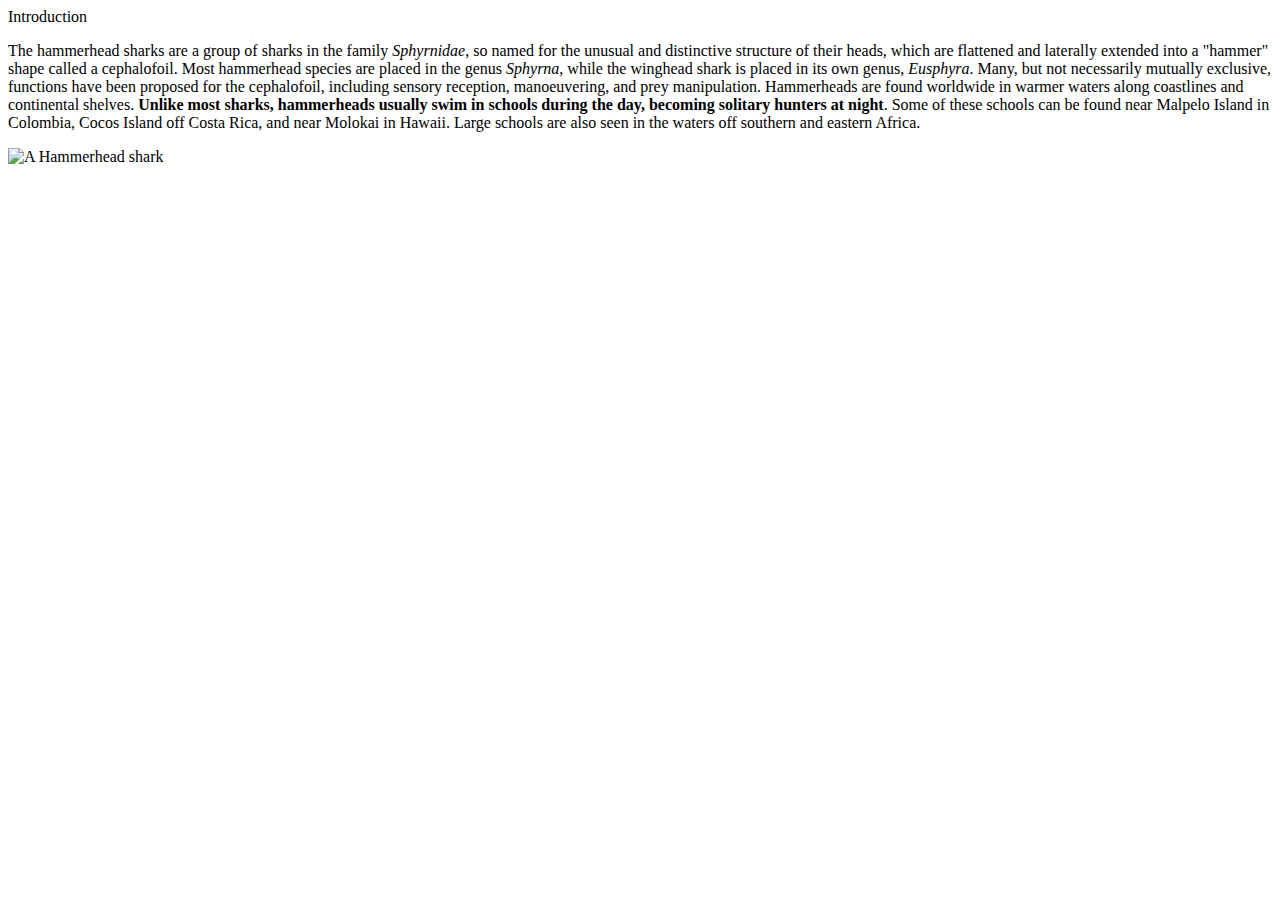
==== index.html @ de196f36 "Update index.html" ====
<!DOCTYPE html>
<html lang="en">
<head>
<meta charset="utf-8">
<title>Hammerhead Sharks</title>
<link rel="canonical" href="//en.wikipedia.org/wiki/Hammerhead_shark">
</head>
<body>
<header>Introduction</header>
<p>The hammerhead sharks are a group of sharks in the family <i class="taxonomy family">Sphyrnidae</i>, so named for the unusual and distinctive structure of their heads, which are flattened and laterally extended into a "hammer" shape called a cephalofoil. Most hammerhead species are placed in the genus <i class="taxonomy genus">Sphyrna</i>, while the winghead shark is placed in its own genus, <i class="taxonomy genus">Eusphyra</i>. Many, but not necessarily mutually exclusive, functions have been proposed for the cephalofoil, including sensory reception, manoeuvering, and prey manipulation. Hammerheads are found worldwide in warmer waters along coastlines and continental shelves. <strong>Unlike most sharks, hammerheads usually swim in schools during the day, becoming solitary hunters at night</strong>. Some of these schools can be found near <span class="location specific">Malpelo Island</span> in <span class="location country">Colombia</span>, <span class="location specific">Cocos Island</span> off <span class="location country">Costa Rica, and near <span class="location specific">Molokai</span> in <span class="location country">Hawaii</span>. Large schools are also seen in the waters off southern and eastern <span class="location continent">Africa</span>.</p>
<img src="images/Hammerhead_shark-400.jpg"
	srcset="images/Hammerhead_shark-800.jpg 800w,
		images/Hammerhead_shark-400.jpg 400w" alt="A Hammerhead shark">
</body>
</html>
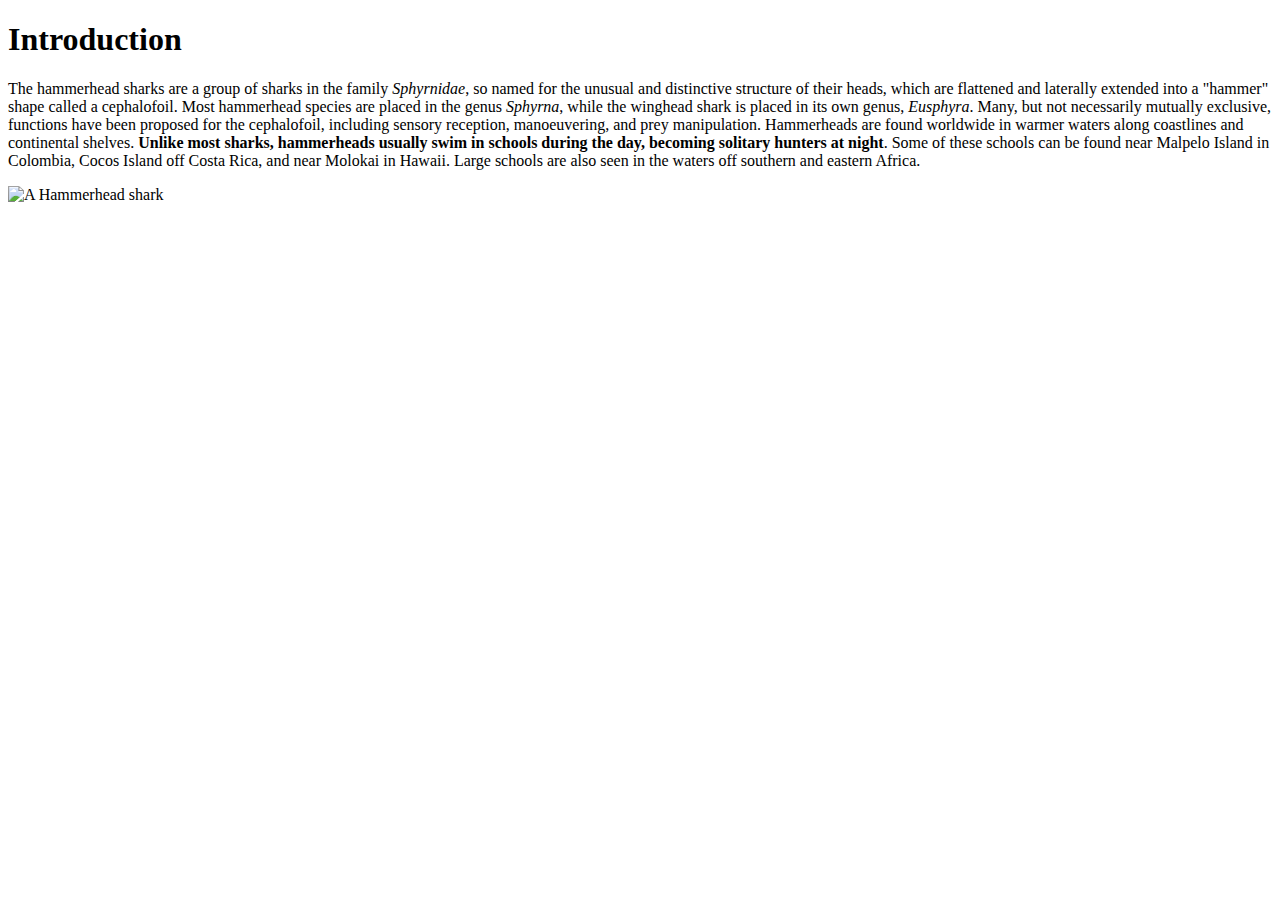
==== commit 205a6787: "Update index.html" ====
--- a/index.html
+++ b/index.html
@@ -6,7 +6,7 @@
 <link rel="canonical" href="//en.wikipedia.org/wiki/Hammerhead_shark">
 </head>
 <body>
-<header>Introduction</header>
+<h1>Introduction</h1>
 <p>The hammerhead sharks are a group of sharks in the family <i class="taxonomy family">Sphyrnidae</i>, so named for the unusual and distinctive structure of their heads, which are flattened and laterally extended into a "hammer" shape called a cephalofoil. Most hammerhead species are placed in the genus <i class="taxonomy genus">Sphyrna</i>, while the winghead shark is placed in its own genus, <i class="taxonomy genus">Eusphyra</i>. Many, but not necessarily mutually exclusive, functions have been proposed for the cephalofoil, including sensory reception, manoeuvering, and prey manipulation. Hammerheads are found worldwide in warmer waters along coastlines and continental shelves. <strong>Unlike most sharks, hammerheads usually swim in schools during the day, becoming solitary hunters at night</strong>. Some of these schools can be found near <span class="location specific">Malpelo Island</span> in <span class="location country">Colombia</span>, <span class="location specific">Cocos Island</span> off <span class="location country">Costa Rica, and near <span class="location specific">Molokai</span> in <span class="location country">Hawaii</span>. Large schools are also seen in the waters off southern and eastern <span class="location continent">Africa</span>.</p>
 <img src="images/Hammerhead_shark-400.jpg"
 	srcset="images/Hammerhead_shark-800.jpg 800w,
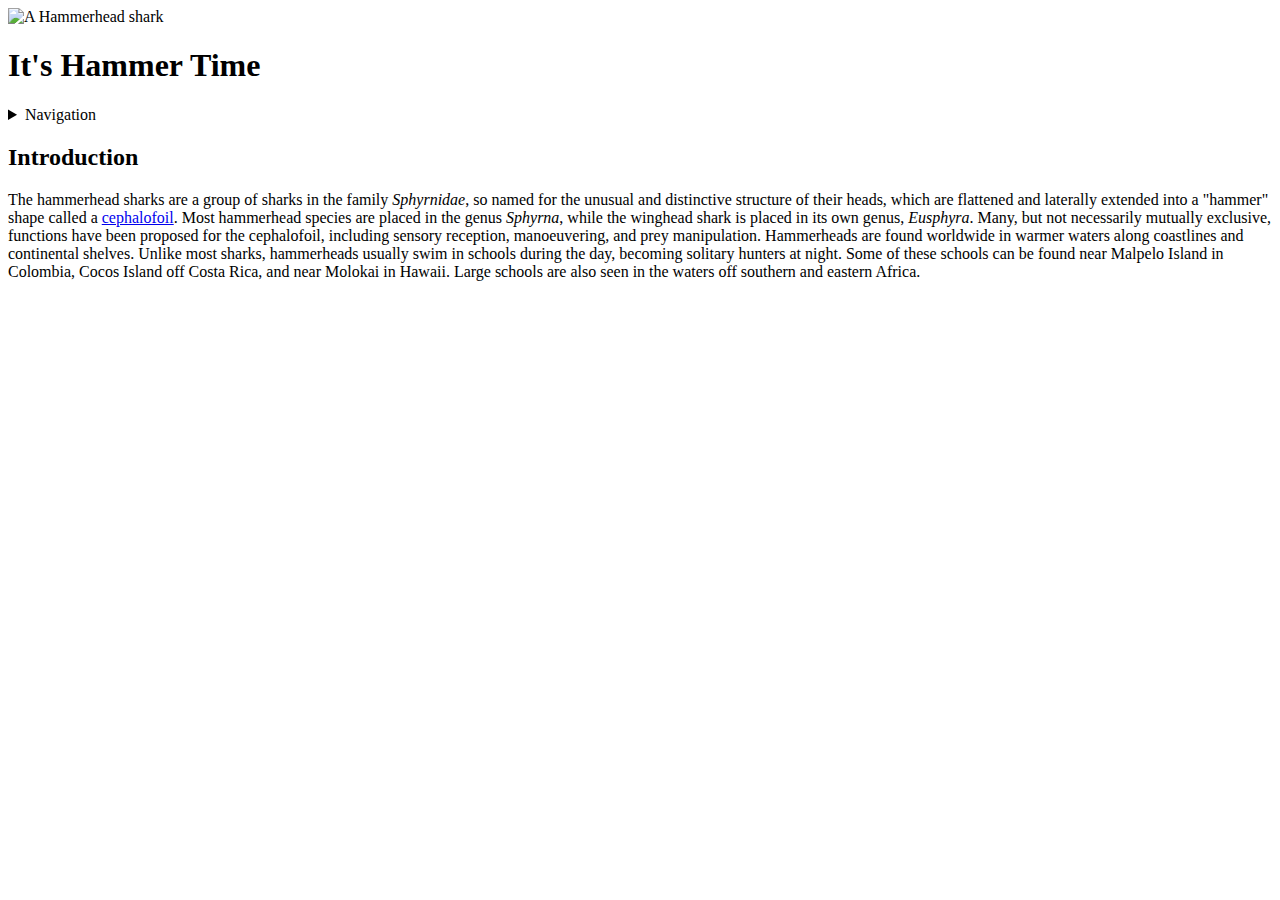
==== commit 685728c6: "Update index.html" ====
--- a/index.html
+++ b/index.html
@@ -1,15 +1,30 @@
 <!DOCTYPE html>
 <html lang="en">
 <head>
-<meta charset="utf-8">
-<title>Hammerhead Sharks</title>
-<link rel="canonical" href="//en.wikipedia.org/wiki/Hammerhead_shark">
+	<meta charset="utf-8">
+	<title>Hammerhead Sharks</title>
+	<link rel="canonical" href="//en.wikipedia.org/wiki/Hammerhead_shark">
 </head>
 <body>
-<h1>Introduction</h1>
-<p>The hammerhead sharks are a group of sharks in the family <i class="taxonomy family">Sphyrnidae</i>, so named for the unusual and distinctive structure of their heads, which are flattened and laterally extended into a "hammer" shape called a cephalofoil. Most hammerhead species are placed in the genus <i class="taxonomy genus">Sphyrna</i>, while the winghead shark is placed in its own genus, <i class="taxonomy genus">Eusphyra</i>. Many, but not necessarily mutually exclusive, functions have been proposed for the cephalofoil, including sensory reception, manoeuvering, and prey manipulation. Hammerheads are found worldwide in warmer waters along coastlines and continental shelves. <strong>Unlike most sharks, hammerheads usually swim in schools during the day, becoming solitary hunters at night</strong>. Some of these schools can be found near <span class="location specific">Malpelo Island</span> in <span class="location country">Colombia</span>, <span class="location specific">Cocos Island</span> off <span class="location country">Costa Rica, and near <span class="location specific">Molokai</span> in <span class="location country">Hawaii</span>. Large schools are also seen in the waters off southern and eastern <span class="location continent">Africa</span>.</p>
-<img src="images/Hammerhead_shark-400.jpg"
+<header>
+	<img src="images/Hammerhead_shark-400.jpg" alt="A Hammerhead shark"
 	srcset="images/Hammerhead_shark-800.jpg 800w,
-		images/Hammerhead_shark-400.jpg 400w" alt="A Hammerhead shark">
+			images/Hammerhead_shark-400.jpg 400w">
+	<h1>It's Hammer Time</h1>
+	<nav class="navigation">
+		<details>
+			<summary>Navigation</summary>
+			<ul>
+				<li><a href="index.html">Home</a></li>
+				<li><a href="description.html">Description</a></li>
+				<li><a href="species.html">Species</a></li>
+			</ul>
+		</details>
+	</nav>
+</header>
+
+<h2>Introduction</h2>
+<p>The hammerhead sharks are a group of sharks in the family <i class="taxonomy family">Sphyrnidae</i>, so named for the unusual and distinctive structure of their heads, which are flattened and laterally extended into a "hammer" shape called a <a href="description.html/#cephalofoil">cephalofoil</a>. Most hammerhead species are placed in the genus <i class="taxonomy genus">Sphyrna</i>, while the winghead shark is placed in its own genus, <i class="taxonomy genus">Eusphyra</i>. Many, but not necessarily mutually exclusive, functions have been proposed for the cephalofoil, including sensory reception, manoeuvering, and prey manipulation. Hammerheads are found worldwide in warmer waters along coastlines and continental shelves. Unlike most sharks, hammerheads usually swim in schools during the day, becoming solitary hunters at night. Some of these schools can be found near <span class="location specific">Malpelo Island</span> in <span class="location country">Colombia</span>, <span class="location specific">Cocos Island</span> off <span class="location country">Costa Rica, and near <span class="location specific">Molokai</span> in <span class="location country">Hawaii</span>. Large schools are also seen in the waters off southern and eastern <span class="location continent">Africa</span>.</p>
+
 </body>
 </html>
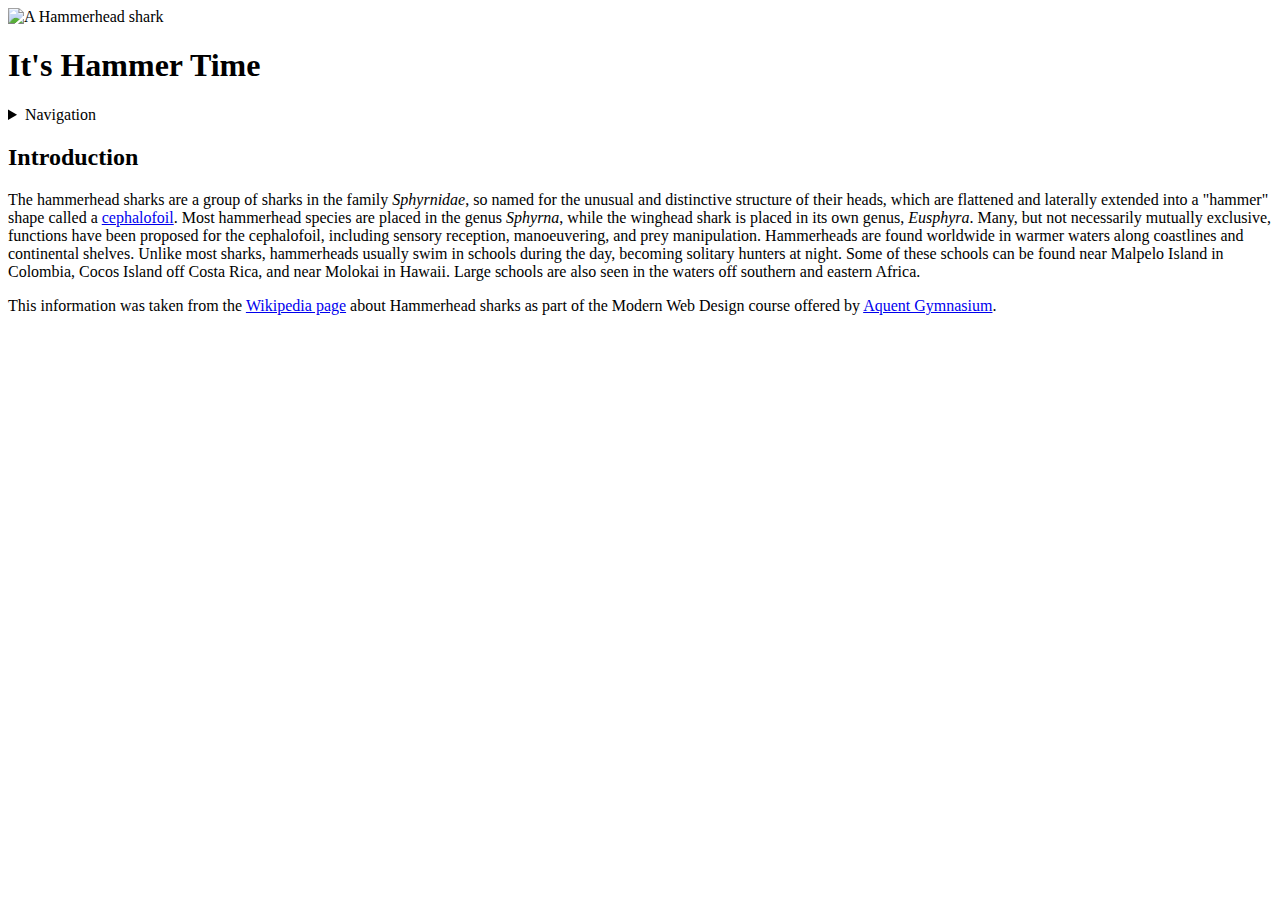
==== commit aebd680e: "Update index.html" ====
--- a/index.html
+++ b/index.html
@@ -7,9 +7,9 @@
 </head>
 <body>
 <header>
-	<img src="images/Hammerhead_shark-400.jpg" alt="A Hammerhead shark"
-	srcset="images/Hammerhead_shark-800.jpg 800w,
-			images/Hammerhead_shark-400.jpg 400w">
+	<img src="images/banner-lg.jpg" alt="A Hammerhead shark"
+		srcset="images/banner-lg.jpg 1000w,
+			images/banner-lg.jpg 500w">
 	<h1>It's Hammer Time</h1>
 	<nav class="navigation">
 		<details>
@@ -24,7 +24,9 @@
 </header>
 
 <h2>Introduction</h2>
-<p>The hammerhead sharks are a group of sharks in the family <i class="taxonomy family">Sphyrnidae</i>, so named for the unusual and distinctive structure of their heads, which are flattened and laterally extended into a "hammer" shape called a <a href="description.html/#cephalofoil">cephalofoil</a>. Most hammerhead species are placed in the genus <i class="taxonomy genus">Sphyrna</i>, while the winghead shark is placed in its own genus, <i class="taxonomy genus">Eusphyra</i>. Many, but not necessarily mutually exclusive, functions have been proposed for the cephalofoil, including sensory reception, manoeuvering, and prey manipulation. Hammerheads are found worldwide in warmer waters along coastlines and continental shelves. Unlike most sharks, hammerheads usually swim in schools during the day, becoming solitary hunters at night. Some of these schools can be found near <span class="location specific">Malpelo Island</span> in <span class="location country">Colombia</span>, <span class="location specific">Cocos Island</span> off <span class="location country">Costa Rica, and near <span class="location specific">Molokai</span> in <span class="location country">Hawaii</span>. Large schools are also seen in the waters off southern and eastern <span class="location continent">Africa</span>.</p>
+<p>The hammerhead sharks are a group of sharks in the family <i class="taxonomy family">Sphyrnidae</i>, so named for the unusual and distinctive structure of their heads, which are flattened and laterally extended into a "hammer" shape called a <a href="https://malloryctaylor.github.io/hammerheads/description.html#cephalofoil">cephalofoil</a>. Most hammerhead species are placed in the genus <i class="taxonomy genus">Sphyrna</i>, while the winghead shark is placed in its own genus, <i class="taxonomy genus">Eusphyra</i>. Many, but not necessarily mutually exclusive, functions have been proposed for the cephalofoil, including sensory reception, manoeuvering, and prey manipulation. Hammerheads are found worldwide in warmer waters along coastlines and continental shelves. Unlike most sharks, hammerheads usually swim in schools during the day, becoming solitary hunters at night. Some of these schools can be found near <span class="location specific">Malpelo Island</span> in <span class="location country">Colombia</span>, <span class="location specific">Cocos Island</span> off <span class="location country">Costa Rica, and near <span class="location specific">Molokai</span> in <span class="location country">Hawaii</span>. Large schools are also seen in the waters off southern and eastern <span class="location continent">Africa</span>.</p>
 
 </body>
+<footer>This information was taken from the <a href="https://en.wikipedia.org/wiki/Hammerhead_shark">Wikipedia page</a> about Hammerhead sharks as part of the Modern Web Design course offered by <a href="https://thegymnasium.com/">Aquent Gymnasium</a>.
+</footer>
 </html>
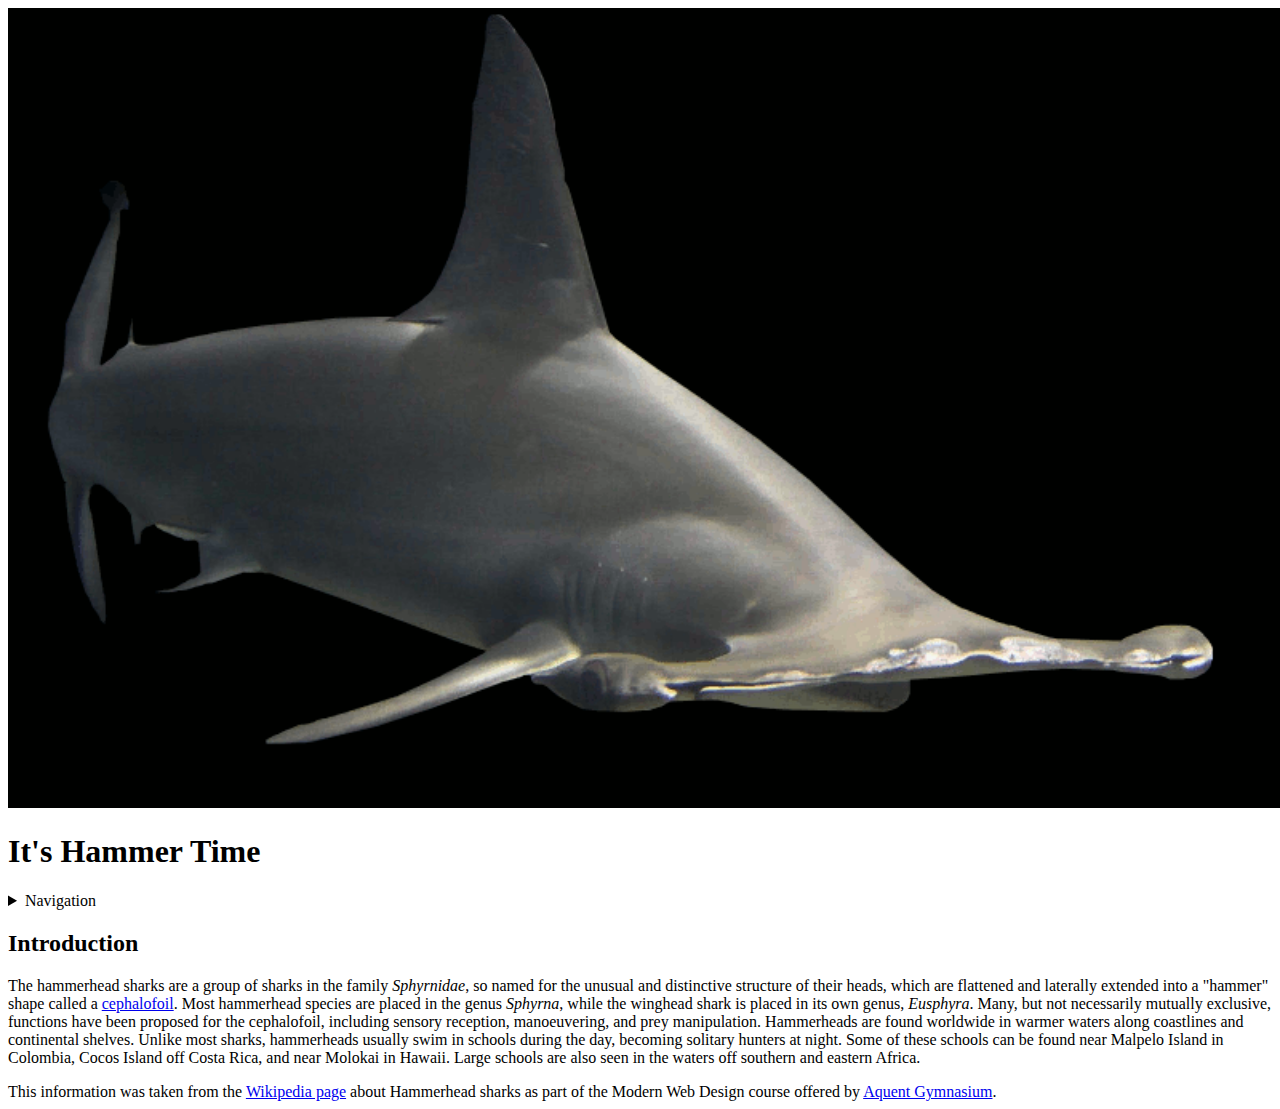
==== commit 3bd25cbe: "Update index.html" ====
--- a/index.html
+++ b/index.html
@@ -4,12 +4,14 @@
 	<meta charset="utf-8">
 	<title>Hammerhead Sharks</title>
 	<link rel="canonical" href="//en.wikipedia.org/wiki/Hammerhead_shark">
+	<link href="https://fonts.googleapis.com/css?family=Oxygen" rel="stylesheet">
+	<link href="style.css" rel="stylesheet" type="text/css">
 </head>
 <body>
 <header>
-	<img src="images/banner-lg.jpg" alt="A Hammerhead shark"
-		srcset="images/banner-lg.jpg 1000w,
-			images/banner-lg.jpg 500w">
+	<img src="images/hammerhead_banner_sm.gif" alt="A Hammerhead shark"
+		srcset="images/hammerhead_banner.gif 800w,
+			images/hammerhead_banner_sm.gif 400w">
 	<h1>It's Hammer Time</h1>
 	<nav class="navigation">
 		<details>
--- a/style.css
+++ b/style.css
@@ -0,0 +1 @@
+
